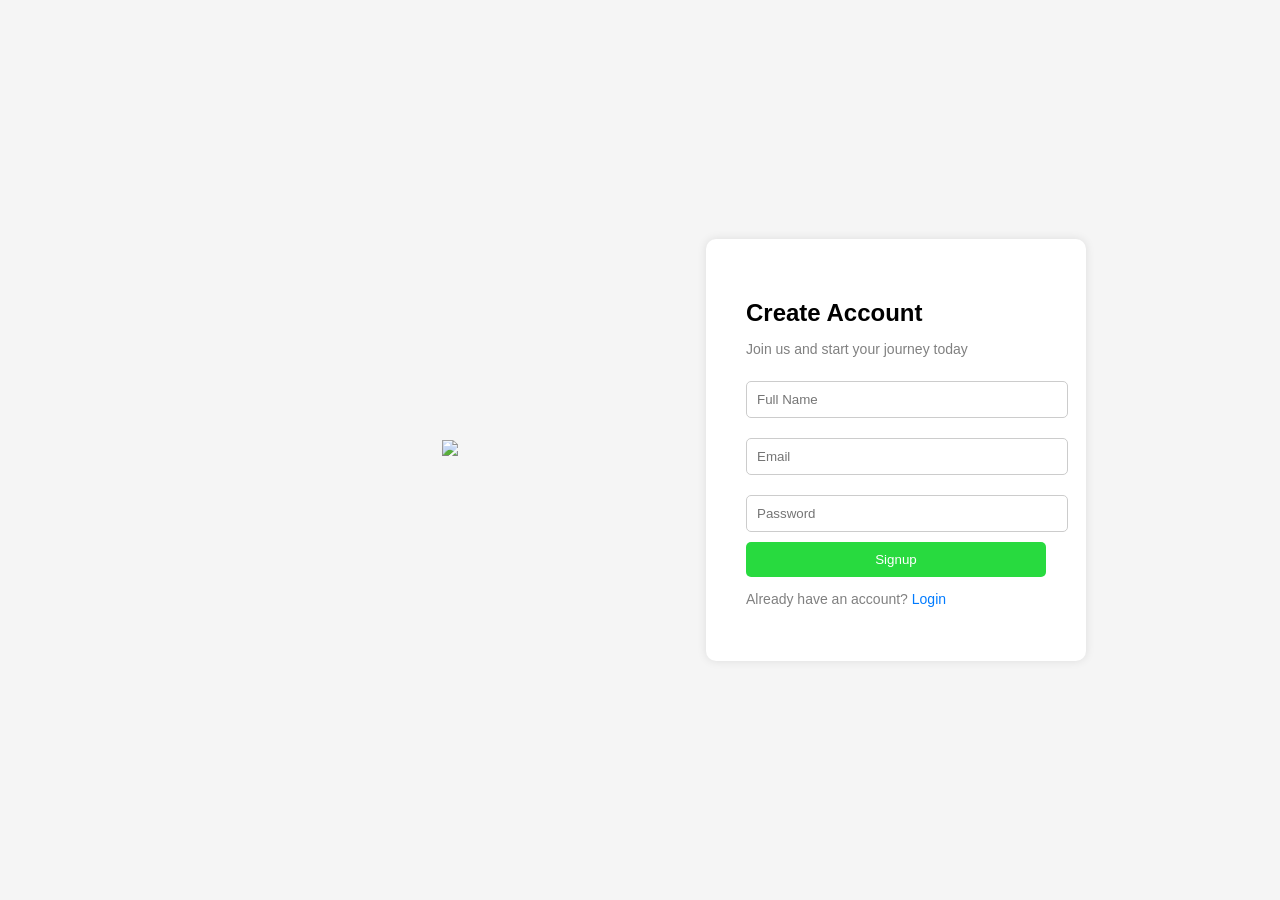
==== user module/signup.html @ d3191531 "Add files via upload" ====
<!DOCTYPE html>
<html lang="en">
<head>
    <title>Signup</title>
    <link rel="stylesheet" href="style.css">
</head>
<body>

<div class="container">
    <div class="left">
    <img src="https://encrypted-tbn0.gstatic.com/images?q=tbn:ANd9GcSBJlSrcUTtuHQW7eOZh_sVKTFRo9qmcHIYvQ&s" >
    </div>

    <div class="right">
        <h2>Create Account</h2>
        <p>Join us and start your journey today</p>

        <form>
            <input type="text" placeholder="Full Name" required>
            <input type="email" placeholder="Email" required>
            <input type="password" placeholder="Password" required>

            <button>Signup</button>
        </form>

        <p>Already have an account? 
            <a href="index.html">Login</a>
        </p>
    </div>
</div>

</body>
</html>
---- user module/style.css ----
body {
    margin: 0;
    font-family: Arial;
    background: #f5f5f5;
}

.container {
    display: flex;
    height: 100vh;
    justify-content: center;
    align-items: center;
}

.left {
    width: 40%;
    text-align: center;
}

.left img {
    width: 250px;
}

.right {
    background: white;
    padding: 40px;
    border-radius: 10px;
    width: 300px;
    box-shadow: 0 0 10px rgba(0,0,0,0.1);
}

.right h2 {
    margin-bottom: 10px;
}

.right p {
    color: gray;
    font-size: 14px;
}

input {
    width: 100%;
    padding: 10px;
    margin: 10px 0;
    border-radius: 5px;
    border: 1px solid #ccc;
}

button {
    width: 100%;
    padding: 10px;
    background: #28da3f;
    color: white;
    border: none;
    border-radius: 5px;
    cursor: pointer;
}

button:hover {
    background: #0056b3;
}

a {
    color: #007bff;
    text-decoration: none;
}
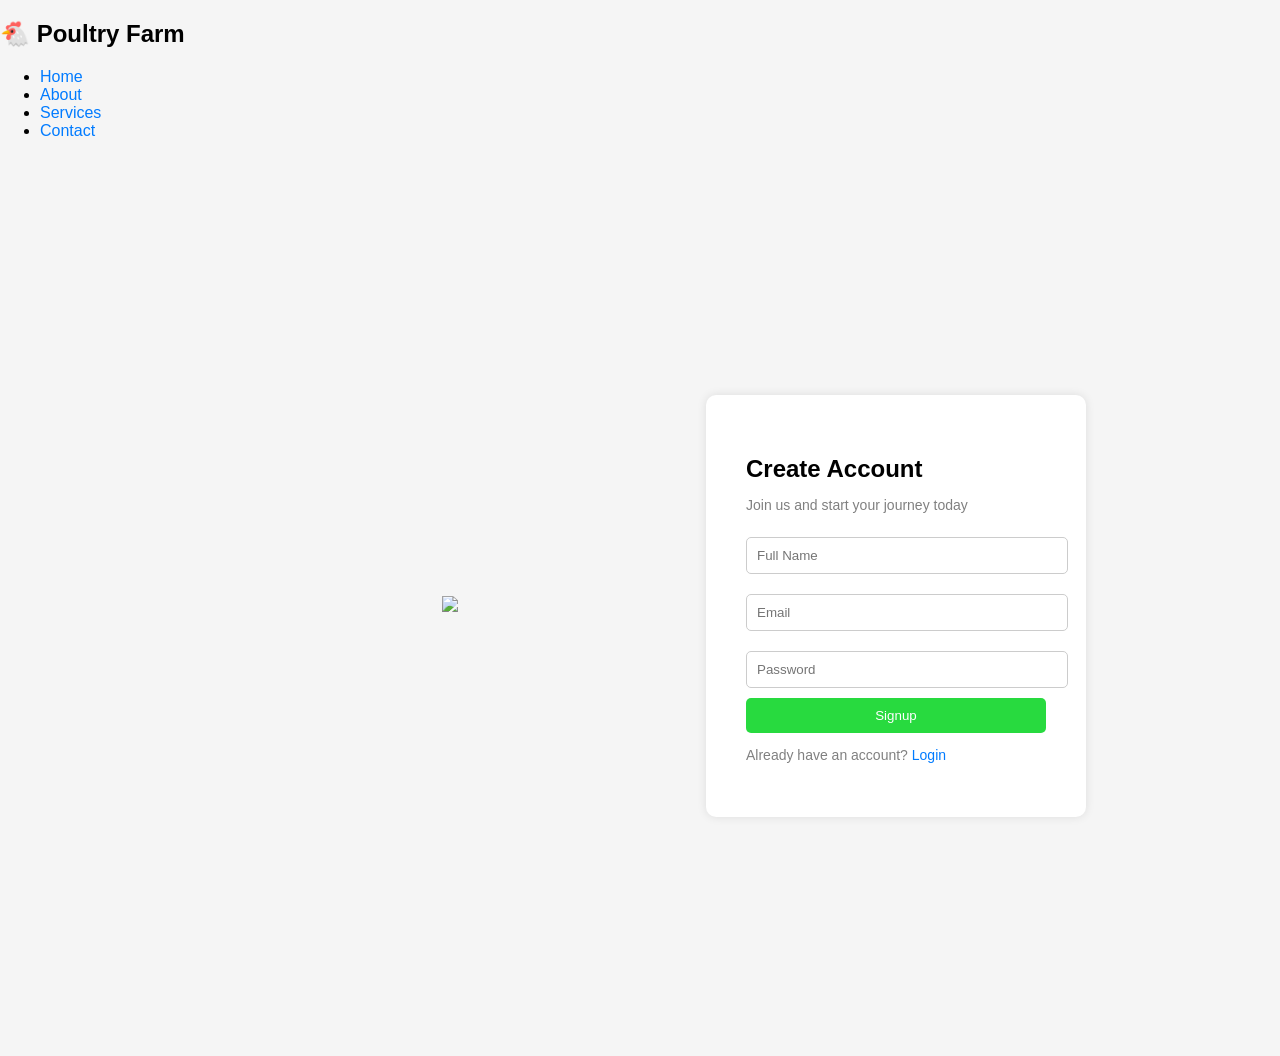
==== commit 97db5d6e: "Update signup.html" ====
--- a/user module/signup.html
+++ b/user module/signup.html
@@ -6,6 +6,19 @@
 </head>
 <body>
 
+<!-- Navbar -->
+<nav class="navbar">
+    <div class="logo">
+        <h2>🐔 Poultry Farm</h2>
+    </div>
+
+    <ul class="menu">
+        <li><a href="home page/Home.html">Home</a></li>
+        <li><a href="home page/Home.html"#about>About</a></li>
+        <li><a href="home page/service.html">Services</a></li>
+        <li><a href="home page/Home.html#contact">Contact</a></li>
+    </ul>
+</nav>
 <div class="container">
     <div class="left">
     <img src="https://encrypted-tbn0.gstatic.com/images?q=tbn:ANd9GcSBJlSrcUTtuHQW7eOZh_sVKTFRo9qmcHIYvQ&s" >
@@ -30,4 +43,4 @@
 </div>
 
 </body>
-</html>+</html>
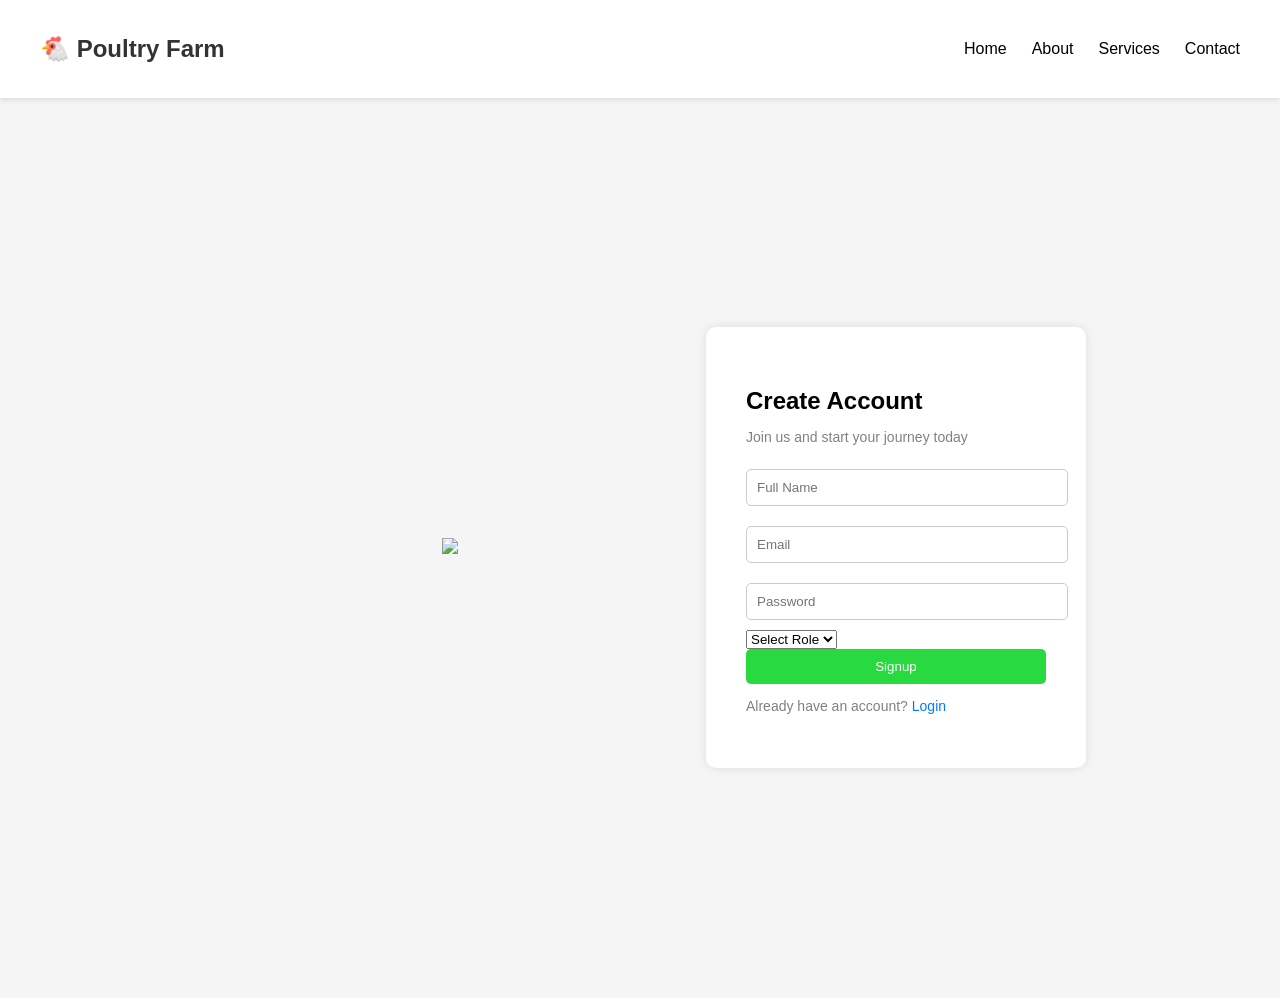
==== commit ebdac1b8: "Update signup.html" ====
--- a/user module/signup.html
+++ b/user module/signup.html
@@ -33,6 +33,12 @@
             <input type="email" placeholder="Email" required>
             <input type="password" placeholder="Password" required>
 
+            <select id="role" required>
+    <option value="">Select Role</option>
+    <option value="admin" id="admin">Admin</option>
+    <option value="worker" id="worker">Worker</option>
+</select>
+
             <button>Signup</button>
         </form>
 
@@ -42,5 +48,23 @@
     </div>
 </div>
 
+<script>
+document.querySelector("form").addEventListener("submit", function(e) {
+    e.preventDefault();
+
+    let name = document.querySelector("input[type='text']").value;
+    let email = document.querySelector("input[type='email']").value;
+    let password = document.querySelector("input[type='password']").value;
+    let role = document.getElementById("role").value;
+
+    let user = { name, email, password, role };
+
+    localStorage.setItem(email, JSON.stringify(user));
+
+    alert("Signup Successful!");
+    window.location.href = "login.html";
+});
+</script>
+
 </body>
 </html>
--- a/user module/style.css
+++ b/user module/style.css
@@ -2,6 +2,35 @@
     margin: 0;
     font-family: Arial;
     background: #f5f5f5;
+}
+/* Navbar */
+.navbar {
+    display: flex;
+    justify-content: space-between;
+    align-items: center;
+    padding: 15px 40px;
+    background: white;
+    box-shadow: 0 2px 5px rgba(0,0,0,0.1);
+}
+
+.logo h2 {
+    color: #333;
+}
+
+.menu {
+    display: flex;
+    list-style: none;
+    gap: 25px;
+}
+
+.menu li a {
+    text-decoration: none;
+    color: black;
+    font-weight: 500;
+}
+
+.menu li a:hover {
+    color: green;
 }
 
 .container {
@@ -62,4 +91,15 @@
 a {
     color: #007bff;
     text-decoration: none;
-}+}
+@media (max-width: 768px) {
+    .navbar {
+        flex-direction: column;
+        gap: 10px;
+    }
+
+    .menu {
+        flex-wrap: wrap;
+        justify-content: center;
+    }
+}
